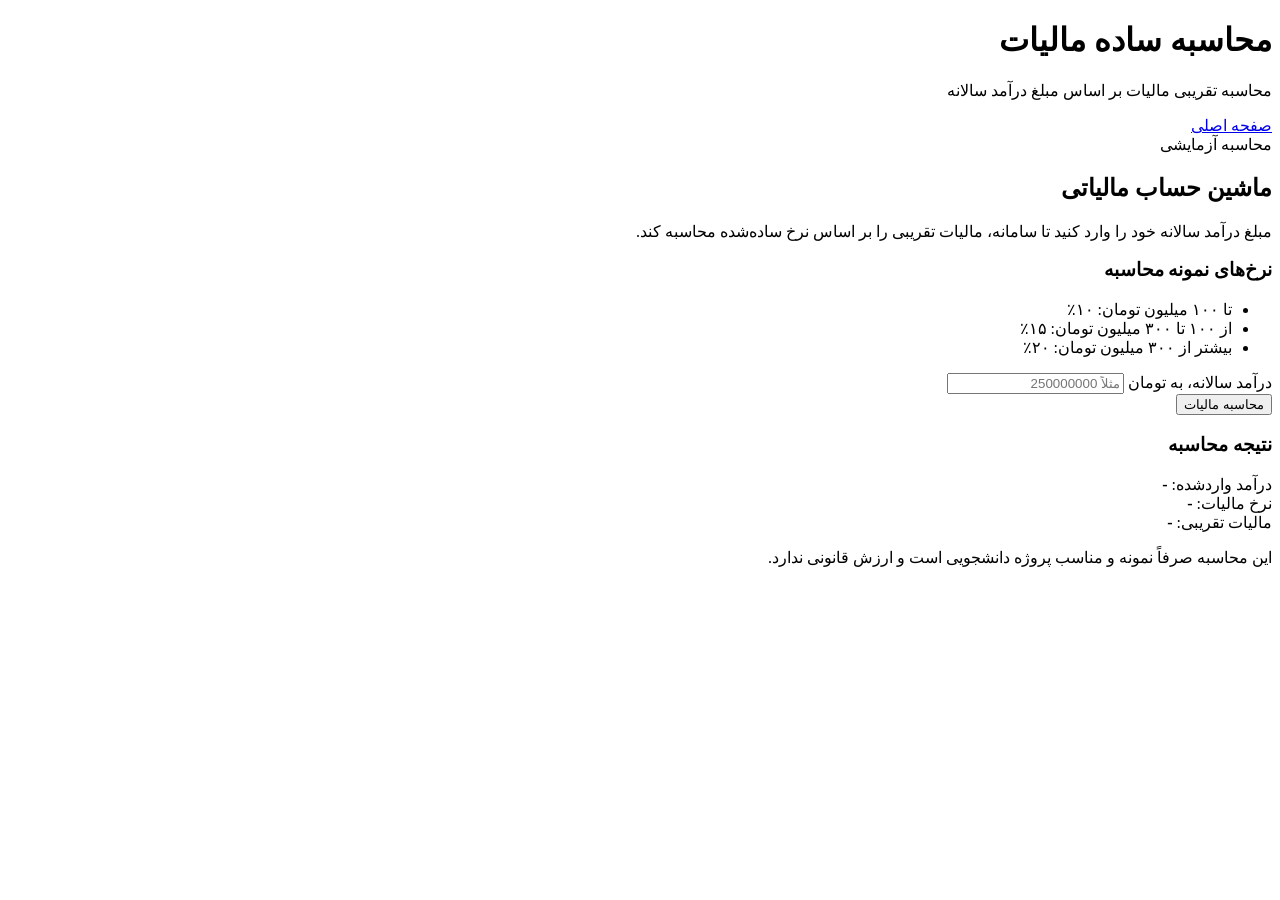
==== calculator.html @ 6e3f4378 "Create calculator.html" ====
<!DOCTYPE html>
<html lang="fa" dir="rtl">
<head>
  <meta charset="UTF-8">
  <meta name="viewport" content="width=device-width, initial-scale=1.0">
  <title>محاسبه مالیات | E-Taxation_System</title>
  <link rel="stylesheet" href="style.css">
</head>
<body class="calculator-page">

  <header class="simple-header">
    <div class="container simple-header-content">
      <div>
        <h1>محاسبه ساده مالیات</h1>
        <p>محاسبه تقریبی مالیات بر اساس مبلغ درآمد سالانه</p>
      </div>
      <a href="index.html" class="btn btn-outline">صفحه اصلی</a>
    </div>
  </header>

  <main class="container">
    <section class="calculator-wrapper">

      <div class="calculator-info">
        <span class="badge">محاسبه آزمایشی</span>
        <h2>ماشین حساب مالیاتی</h2>
        <p>
          مبلغ درآمد سالانه خود را وارد کنید تا سامانه، مالیات تقریبی را بر اساس نرخ ساده‌شده محاسبه کند.
        </p>

        <div class="tax-rules">
          <h3>نرخ‌های نمونه محاسبه</h3>
          <ul>
            <li>تا ۱۰۰ میلیون تومان: ۱۰٪</li>
            <li>از ۱۰۰ تا ۳۰۰ میلیون تومان: ۱۵٪</li>
            <li>بیشتر از ۳۰۰ میلیون تومان: ۲۰٪</li>
          </ul>
        </div>
      </div>

      <div class="calculator-card">
        <div class="form-group">
          <label for="incomeInput">درآمد سالانه، به تومان</label>
          <input 
            type="number" 
            id="incomeInput" 
            placeholder="مثلاً 250000000"
          >
        </div>

        <button id="calculateBtn" class="btn btn-primary full-width">
          محاسبه مالیات
        </button>

        <div id="resultBox" class="result-box hidden">
          <h3>نتیجه محاسبه</h3>

          <div class="result-row">
            <span>درآمد واردشده:</span>
            <strong id="incomeResult">-</strong>
          </div>

          <div class="result-row">
            <span>نرخ مالیات:</span>
            <strong id="rateResult">-</strong>
          </div>

          <div class="result-row final-result">
            <span>مالیات تقریبی:</span>
            <strong id="taxResult">-</strong>
          </div>
        </div>

        <p class="form-note">
          این محاسبه صرفاً نمونه و مناسب پروژه دانشجویی است و ارزش قانونی ندارد.
        </p>
      </div>

    </section>
  </main>

  <script src="script.js"></script>
</body>
</html>
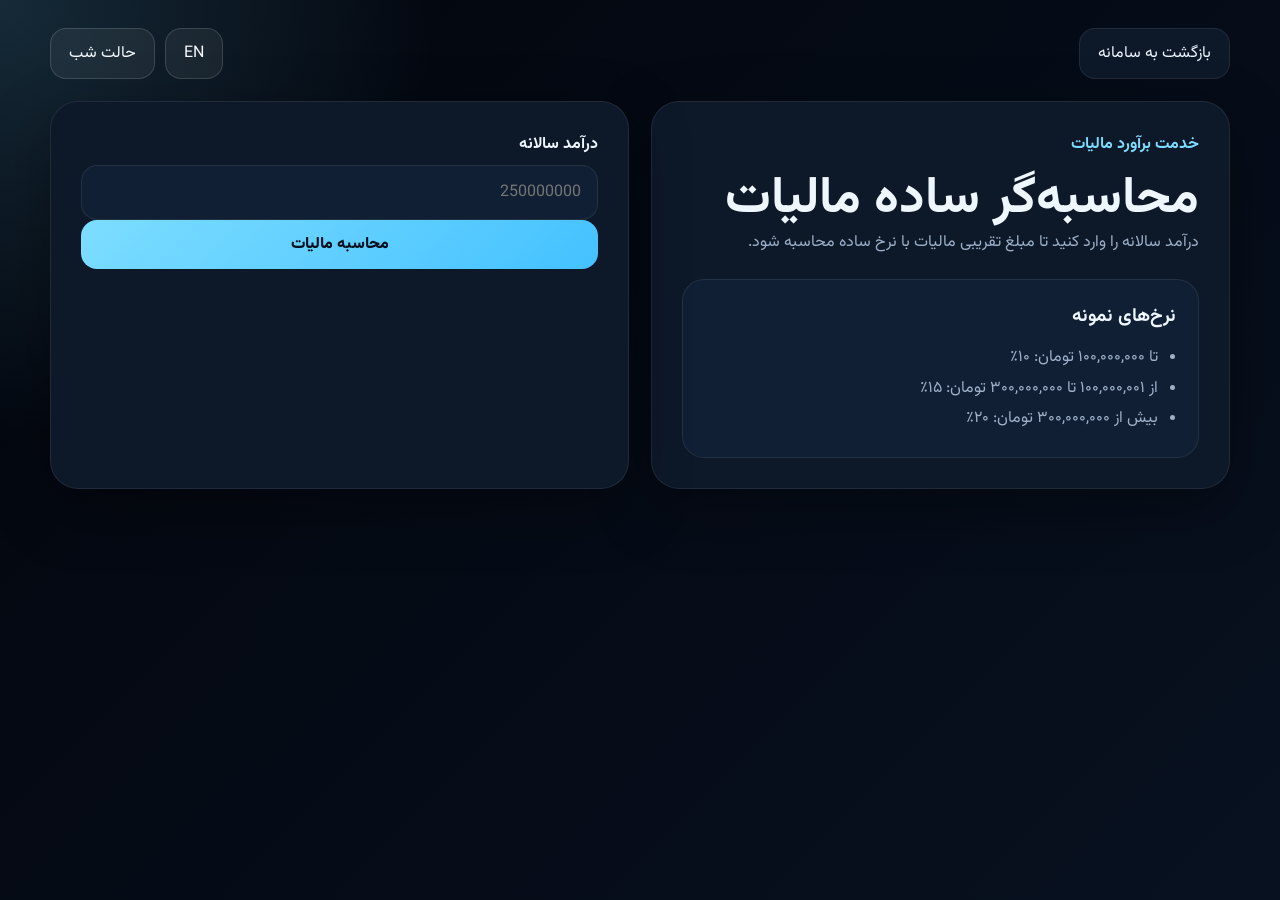
==== commit c4648396: "Add files via upload" ====
--- a/calculator.html
+++ b/calculator.html
@@ -4,81 +4,60 @@
   <meta charset="UTF-8">
   <meta name="viewport" content="width=device-width, initial-scale=1.0">
   <title>محاسبه مالیات | E-Taxation_System</title>
+  <link rel="preconnect" href="https://fonts.googleapis.com">
+  <link rel="preconnect" href="https://fonts.gstatic.com" crossorigin>
+  <link href="https://fonts.googleapis.com/css2?family=Vazirmatn:wght@300;400;500;600;700;800&family=Inter:wght@400;500;600;700;800&display=swap" rel="stylesheet">
   <link rel="stylesheet" href="style.css">
 </head>
-<body class="calculator-page">
+<body class="inner-page">
+  <main class="container inner-layout">
+    <section class="page-top">
+      <a href="index.html" class="back-anchor" data-i18n="backHome">Back to Portal</a>
+      <div class="header-actions inner-actions">
+        <button class="ghost-btn" id="langToggle" type="button">EN</button>
+        <button class="ghost-btn" id="themeToggle" type="button" data-i18n="themeButton">Night Mode</button>
+      </div>
+    </section>
 
-  <header class="simple-header">
-    <div class="container simple-header-content">
-      <div>
-        <h1>محاسبه ساده مالیات</h1>
-        <p>محاسبه تقریبی مالیات بر اساس مبلغ درآمد سالانه</p>
-      </div>
-      <a href="index.html" class="btn btn-outline">صفحه اصلی</a>
-    </div>
-  </header>
-
-  <main class="container">
-    <section class="calculator-wrapper">
-
-      <div class="calculator-info">
-        <span class="badge">محاسبه آزمایشی</span>
-        <h2>ماشین حساب مالیاتی</h2>
-        <p>
-          مبلغ درآمد سالانه خود را وارد کنید تا سامانه، مالیات تقریبی را بر اساس نرخ ساده‌شده محاسبه کند.
-        </p>
-
-        <div class="tax-rules">
-          <h3>نرخ‌های نمونه محاسبه</h3>
+    <section class="split-grid">
+      <article class="card wide-card">
+        <span class="eyebrow" data-i18n="calcEyebrow">Tax Estimation Service</span>
+        <h1 data-i18n="calcTitle">Simple Tax Calculator</h1>
+        <p class="page-text" data-i18n="calcText">Enter annual income to calculate an estimated tax amount using a simplified rate structure.</p>
+        <div class="rules-box">
+          <h3 data-i18n="calcRulesTitle">Sample Rates</h3>
           <ul>
-            <li>تا ۱۰۰ میلیون تومان: ۱۰٪</li>
-            <li>از ۱۰۰ تا ۳۰۰ میلیون تومان: ۱۵٪</li>
-            <li>بیشتر از ۳۰۰ میلیون تومان: ۲۰٪</li>
+            <li data-i18n="rule1">Up to 100,000,000 Toman: 10%</li>
+            <li data-i18n="rule2">100,000,001 to 300,000,000 Toman: 15%</li>
+            <li data-i18n="rule3">Above 300,000,000 Toman: 20%</li>
           </ul>
         </div>
-      </div>
+      </article>
 
-      <div class="calculator-card">
-        <div class="form-group">
-          <label for="incomeInput">درآمد سالانه، به تومان</label>
-          <input 
-            type="number" 
-            id="incomeInput" 
-            placeholder="مثلاً 250000000"
-          >
+      <article class="card wide-card">
+        <div class="field">
+          <label for="incomeInput" data-i18n="calcField">Annual Income</label>
+          <input id="incomeInput" type="number" placeholder="250000000">
         </div>
+        <button id="calculateBtn" class="primary-btn full-btn" type="button" data-i18n="calcButton">Calculate Tax</button>
 
-        <button id="calculateBtn" class="btn btn-primary full-width">
-          محاسبه مالیات
-        </button>
-
-        <div id="resultBox" class="result-box hidden">
-          <h3>نتیجه محاسبه</h3>
-
+        <section id="resultBox" class="result-box hidden">
           <div class="result-row">
-            <span>درآمد واردشده:</span>
+            <span data-i18n="resultIncome">Declared Income</span>
             <strong id="incomeResult">-</strong>
           </div>
-
           <div class="result-row">
-            <span>نرخ مالیات:</span>
+            <span data-i18n="resultRate">Applied Rate</span>
             <strong id="rateResult">-</strong>
           </div>
-
-          <div class="result-row final-result">
-            <span>مالیات تقریبی:</span>
+          <div class="result-row no-border">
+            <span data-i18n="resultTax">Estimated Tax</span>
             <strong id="taxResult">-</strong>
           </div>
-        </div>
-
-        <p class="form-note">
-          این محاسبه صرفاً نمونه و مناسب پروژه دانشجویی است و ارزش قانونی ندارد.
-        </p>
-      </div>
-
+        </section>
+      </article>
     </section>
   </main>
-
   <script src="script.js"></script>
 </body>
 </html>
--- a/style.css
+++ b/style.css
@@ -0,0 +1,450 @@
+:root {
+  --bg: #07111f;
+  --bg-soft: #0d1a2d;
+  --surface: #ffffff;
+  --surface-alt: #f4f8fc;
+  --text: #102033;
+  --muted: #617187;
+  --line: rgba(15, 32, 54, 0.08);
+  --primary: #6fd3ff;
+  --primary-strong: #2ea8e6;
+  --accent: #0a1730;
+  --shadow: 0 18px 55px rgba(0, 10, 30, 0.12);
+}
+
+body.dark {
+  --bg: #02050c;
+  --bg-soft: #081120;
+  --surface: #0d1829;
+  --surface-alt: #101f34;
+  --text: #eef6ff;
+  --muted: #9db0c8;
+  --line: rgba(255, 255, 255, 0.08);
+  --primary: #7dddff;
+  --primary-strong: #44c1ff;
+  --accent: #eaf4ff;
+  --shadow: 0 20px 60px rgba(0, 0, 0, 0.35);
+}
+
+* {
+  box-sizing: border-box;
+  margin: 0;
+  padding: 0;
+}
+
+html {
+  scroll-behavior: smooth;
+}
+
+body {
+  font-family: "Vazirmatn", "Inter", sans-serif;
+  background:
+    radial-gradient(circle at top left, rgba(111, 211, 255, 0.18), transparent 28%),
+    linear-gradient(135deg, var(--bg), var(--bg-soft));
+  color: var(--text);
+  min-height: 100vh;
+}
+
+body.en {
+  font-family: "Inter", "Vazirmatn", sans-serif;
+}
+
+a {
+  color: inherit;
+  text-decoration: none;
+}
+
+button,
+input {
+  font: inherit;
+}
+
+.page-shell,
+.inner-page {
+  min-height: 100vh;
+}
+
+.container {
+  width: min(1180px, calc(100% - 32px));
+  margin: 0 auto;
+}
+
+.card {
+  background: var(--surface);
+  border: 1px solid var(--line);
+  border-radius: 28px;
+  box-shadow: var(--shadow);
+}
+
+.glass-card {
+  background: linear-gradient(180deg, rgba(255,255,255,0.14), rgba(255,255,255,0.08));
+  border-color: rgba(255,255,255,0.12);
+  backdrop-filter: blur(16px);
+  color: #f5fbff;
+}
+
+.site-header {
+  padding: 28px 0 76px;
+}
+
+.topbar,
+.page-top {
+  display: flex;
+  align-items: center;
+  justify-content: space-between;
+  gap: 16px;
+}
+
+.brand {
+  display: flex;
+  align-items: center;
+  gap: 14px;
+}
+
+.brand-mark {
+  width: 56px;
+  height: 56px;
+  border-radius: 18px;
+  display: grid;
+  place-items: center;
+  background: linear-gradient(135deg, var(--primary), #b4eeff);
+  color: #031120;
+  font-weight: 800;
+  letter-spacing: 0.04em;
+}
+
+.brand-text {
+  display: flex;
+  flex-direction: column;
+  gap: 4px;
+}
+
+.brand-text strong {
+  color: #f7fbff;
+  font-size: 1.08rem;
+}
+
+.brand-text small {
+  color: rgba(247, 251, 255, 0.72);
+}
+
+.header-actions,
+.inner-actions {
+  display: flex;
+  align-items: center;
+  gap: 10px;
+}
+
+.ghost-btn,
+.back-anchor,
+.secondary-btn,
+.primary-btn {
+  border-radius: 16px;
+  padding: 12px 18px;
+  transition: 0.2s ease;
+}
+
+.ghost-btn {
+  border: 1px solid rgba(255,255,255,0.14);
+  background: rgba(255,255,255,0.06);
+  color: #f5fbff;
+  cursor: pointer;
+}
+
+.ghost-btn:hover,
+.secondary-btn:hover,
+.primary-btn:hover,
+.back-anchor:hover {
+  transform: translateY(-1px);
+}
+
+.hero-grid {
+  margin-top: 34px;
+  display: grid;
+  grid-template-columns: minmax(0, 1.5fr) minmax(280px, 0.7fr);
+  gap: 24px;
+  align-items: stretch;
+}
+
+.hero-copy,
+.hero-panel,
+.feature-strip,
+.service-card,
+.auth-card,
+.wide-card {
+  padding: 30px;
+}
+
+.eyebrow,
+.strip-label,
+.section-heading span {
+  display: inline-block;
+  color: var(--primary);
+  font-weight: 700;
+  margin-bottom: 12px;
+}
+
+.hero-copy h1,
+.section-heading h2,
+.auth-card h1,
+.wide-card h1 {
+  font-size: clamp(2rem, 4vw, 3.4rem);
+  line-height: 1.2;
+}
+
+.hero-copy p,
+.page-text,
+.strip-text,
+.section-heading p,
+.service-card p,
+.rules-box ul {
+  color: var(--muted);
+}
+
+.glass-card p,
+.glass-card h1 {
+  color: #f5fbff;
+}
+
+.hero-cta {
+  display: flex;
+  gap: 12px;
+  flex-wrap: wrap;
+  margin-top: 28px;
+}
+
+.primary-btn {
+  background: linear-gradient(135deg, var(--primary), var(--primary-strong));
+  color: #04101f;
+  font-weight: 800;
+  display: inline-flex;
+  align-items: center;
+  justify-content: center;
+  border: 0;
+  cursor: pointer;
+}
+
+.secondary-btn,
+.back-anchor {
+  border: 1px solid var(--line);
+  background: var(--surface);
+  color: var(--text);
+}
+
+.hero-panel {
+  display: flex;
+  flex-direction: column;
+  justify-content: center;
+  gap: 18px;
+}
+
+.panel-row,
+.result-row {
+  display: flex;
+  align-items: center;
+  justify-content: space-between;
+  gap: 12px;
+  padding-bottom: 16px;
+  border-bottom: 1px solid var(--line);
+}
+
+.no-border {
+  border-bottom: 0;
+  padding-bottom: 0;
+}
+
+.panel-row span {
+  color: var(--muted);
+}
+
+.main-content {
+  margin-top: -38px;
+  padding-bottom: 48px;
+}
+
+.feature-strip {
+  display: flex;
+  align-items: center;
+  justify-content: space-between;
+  gap: 18px;
+  margin-bottom: 32px;
+}
+
+.feature-strip h2 {
+  font-size: 1.8rem;
+  margin-bottom: 6px;
+}
+
+.services-section {
+  padding: 18px 0 40px;
+}
+
+.section-heading {
+  margin-bottom: 22px;
+}
+
+.services-grid {
+  display: grid;
+  grid-template-columns: repeat(3, minmax(0, 1fr));
+  gap: 18px;
+}
+
+.service-card {
+  display: flex;
+  flex-direction: column;
+  min-height: 250px;
+}
+
+.service-card h3 {
+  font-size: 1.06rem;
+  line-height: 1.6;
+  margin-bottom: 10px;
+}
+
+.service-index {
+  display: inline-grid;
+  place-items: center;
+  width: 50px;
+  height: 50px;
+  border-radius: 16px;
+  background: linear-gradient(135deg, #09172f, #13345a);
+  color: var(--primary);
+  font-weight: 800;
+  margin-bottom: 18px;
+}
+
+.service-link {
+  margin-top: auto;
+  color: var(--primary-strong);
+  font-weight: 700;
+}
+
+.muted {
+  color: var(--muted);
+}
+
+.interactive:hover,
+.service-card:hover {
+  box-shadow: 0 20px 50px rgba(0, 10, 30, 0.14);
+}
+
+.inner-layout {
+  padding: 28px 0 48px;
+}
+
+.auth-layout {
+  max-width: 860px;
+}
+
+.split-grid {
+  display: grid;
+  grid-template-columns: repeat(2, minmax(0, 1fr));
+  gap: 22px;
+  margin-top: 22px;
+}
+
+.single-center {
+  grid-template-columns: minmax(0, 760px);
+  justify-content: center;
+}
+
+.form-grid {
+  display: grid;
+  gap: 18px;
+  margin-top: 24px;
+}
+
+.field {
+  display: grid;
+  gap: 8px;
+}
+
+.field label {
+  font-weight: 700;
+}
+
+.field input {
+  width: 100%;
+  background: var(--surface-alt);
+  color: var(--text);
+  border: 1px solid var(--line);
+  border-radius: 16px;
+  padding: 14px 16px;
+  outline: none;
+}
+
+.field input:focus {
+  border-color: var(--primary-strong);
+  box-shadow: 0 0 0 4px rgba(111, 211, 255, 0.15);
+}
+
+.full-btn {
+  width: 100%;
+}
+
+.rules-box,
+.result-box {
+  margin-top: 24px;
+  background: var(--surface-alt);
+  border: 1px solid var(--line);
+  border-radius: 22px;
+  padding: 22px;
+}
+
+.rules-box h3 {
+  margin-bottom: 12px;
+}
+
+.rules-box ul {
+  padding-inline-start: 18px;
+  line-height: 1.9;
+}
+
+.hidden {
+  display: none;
+}
+
+@media (max-width: 980px) {
+  .hero-grid,
+  .split-grid,
+  .services-grid {
+    grid-template-columns: 1fr 1fr;
+  }
+
+  .hero-grid {
+    grid-template-columns: 1fr;
+  }
+
+  .single-center,
+  .auth-layout {
+    max-width: none;
+  }
+}
+
+@media (max-width: 720px) {
+  .topbar,
+  .page-top,
+  .feature-strip,
+  .hero-cta {
+    flex-direction: column;
+    align-items: stretch;
+  }
+
+  .services-grid,
+  .split-grid {
+    grid-template-columns: 1fr;
+  }
+
+  .brand {
+    align-items: flex-start;
+  }
+
+  .hero-copy,
+  .hero-panel,
+  .feature-strip,
+  .service-card,
+  .auth-card,
+  .wide-card {
+    padding: 24px;
+  }
+}
